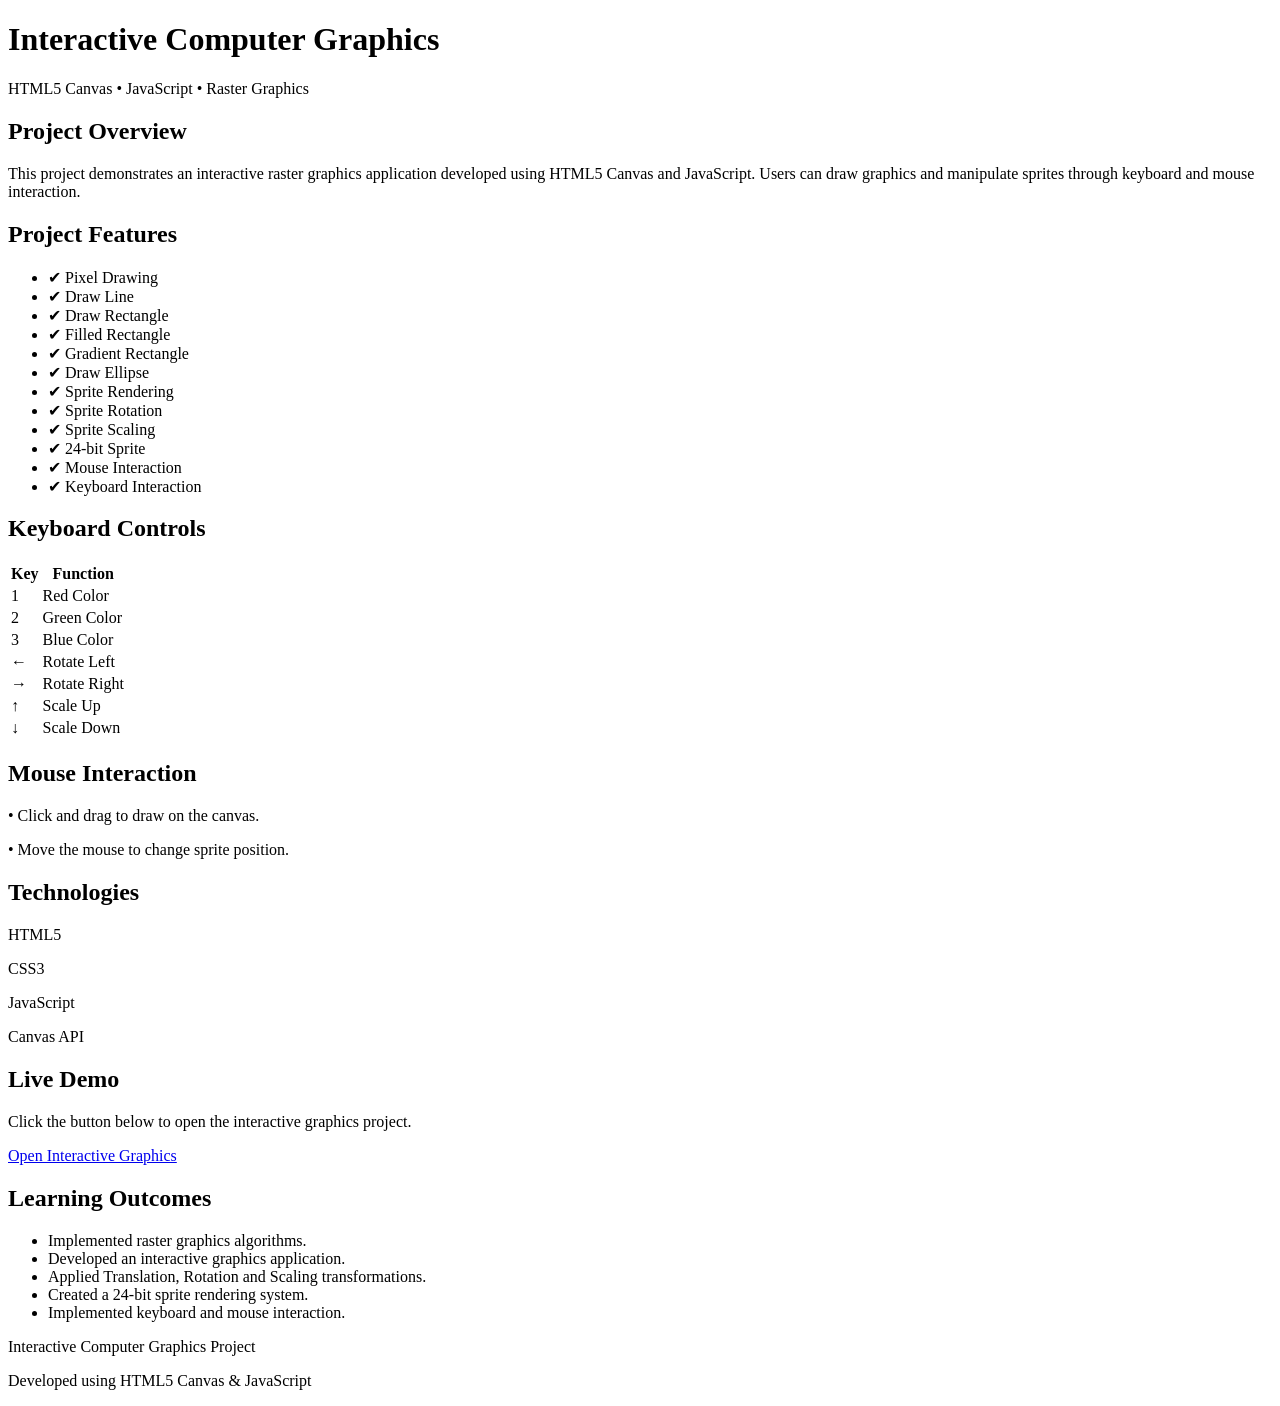
==== index.html @ 5846993c "Update index.html" ====
<!DOCTYPE html>
<html lang="en">
<head>
    <meta charset="UTF-8">
    <meta name="viewport" content="width=device-width, initial-scale=1.0">
    <title>Interactive Computer Graphics</title>

    <link rel="stylesheet" href="style.css">
</head>
<body>

<header>
    <h1>Interactive Computer Graphics</h1>
    <p>
        HTML5 Canvas • JavaScript • Raster Graphics
    </p>
</header>

<section>

    <h2>Project Overview</h2>

    <p>
        This project demonstrates an interactive raster graphics
        application developed using HTML5 Canvas and JavaScript.
        Users can draw graphics and manipulate sprites through
        keyboard and mouse interaction.
    </p>

</section>

<section>

<h2>Project Features</h2>

<div class="card">

<ul>

<li>✔ Pixel Drawing</li>

<li>✔ Draw Line</li>

<li>✔ Draw Rectangle</li>

<li>✔ Filled Rectangle</li>

<li>✔ Gradient Rectangle</li>

<li>✔ Draw Ellipse</li>

<li>✔ Sprite Rendering</li>

<li>✔ Sprite Rotation</li>

<li>✔ Sprite Scaling</li>

<li>✔ 24-bit Sprite</li>

<li>✔ Mouse Interaction</li>

<li>✔ Keyboard Interaction</li>

</ul>

</div>

</section>

<section>

<h2>Keyboard Controls</h2>

<table>

<tr>
<th>Key</th>
<th>Function</th>
</tr>

<tr>
<td>1</td>
<td>Red Color</td>
</tr>

<tr>
<td>2</td>
<td>Green Color</td>
</tr>

<tr>
<td>3</td>
<td>Blue Color</td>
</tr>

<tr>
<td>←</td>
<td>Rotate Left</td>
</tr>

<tr>
<td>→</td>
<td>Rotate Right</td>
</tr>

<tr>
<td>↑</td>
<td>Scale Up</td>
</tr>

<tr>
<td>↓</td>
<td>Scale Down</td>
</tr>

</table>

</section>

<section>

<h2>Mouse Interaction</h2>

<p>

• Click and drag to draw on the canvas.

</p>

<p>

• Move the mouse to change sprite position.

</p>

</section>

<section>

<h2>Technologies</h2>

<div class="card">

<p>HTML5</p>

<p>CSS3</p>

<p>JavaScript</p>

<p>Canvas API</p>

</div>

</section>

<section>

<h2>Live Demo</h2>

<p>
Click the button below to open the interactive graphics project.
</p>

<a class="button" href="800_interactional(4).html">

Open Interactive Graphics

</a>

</section>

<section>

<h2>Learning Outcomes</h2>

<ul>

<li>Implemented raster graphics algorithms.</li>

<li>Developed an interactive graphics application.</li>

<li>Applied Translation, Rotation and Scaling transformations.</li>

<li>Created a 24-bit sprite rendering system.</li>

<li>Implemented keyboard and mouse interaction.</li>

</ul>

</section>

<footer>

<p>

Interactive Computer Graphics Project

</p>

<p>

Developed using HTML5 Canvas & JavaScript

</p>

</footer>

</body>
</html>
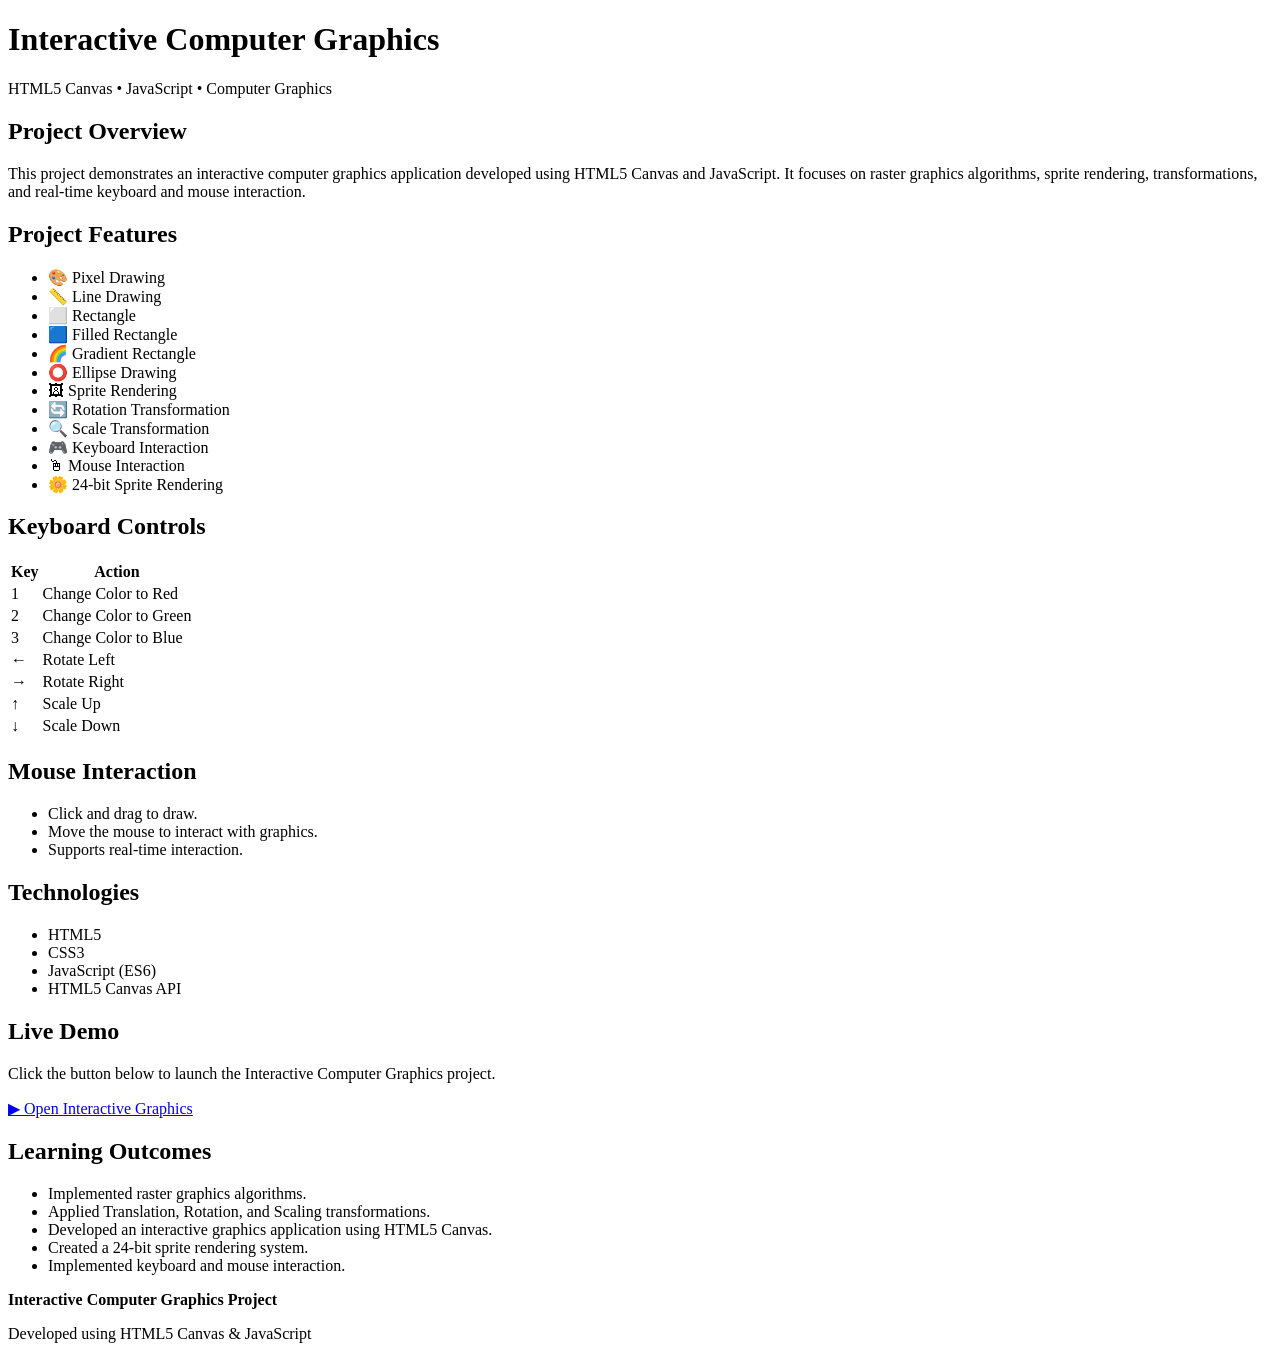
==== commit 0a29133f: "Update index.html" ====
--- a/index.html
+++ b/index.html
@@ -11,197 +11,172 @@
 
 <header>
     <h1>Interactive Computer Graphics</h1>
-    <p>
-        HTML5 Canvas • JavaScript • Raster Graphics
-    </p>
+    <p>HTML5 Canvas • JavaScript • Computer Graphics</p>
 </header>
 
 <section>
 
     <h2>Project Overview</h2>
 
-    <p>
-        This project demonstrates an interactive raster graphics
-        application developed using HTML5 Canvas and JavaScript.
-        Users can draw graphics and manipulate sprites through
-        keyboard and mouse interaction.
-    </p>
+    <div class="card">
+        <p>
+            This project demonstrates an interactive computer graphics
+            application developed using HTML5 Canvas and JavaScript.
+            It focuses on raster graphics algorithms, sprite rendering,
+            transformations, and real-time keyboard and mouse interaction.
+        </p>
+    </div>
 
 </section>
 
 <section>
 
-<h2>Project Features</h2>
+    <h2>Project Features</h2>
 
-<div class="card">
+    <div class="card">
 
-<ul>
+        <ul>
+            <li>🎨 Pixel Drawing</li>
+            <li>📏 Line Drawing</li>
+            <li>⬜ Rectangle</li>
+            <li>🟦 Filled Rectangle</li>
+            <li>🌈 Gradient Rectangle</li>
+            <li>⭕ Ellipse Drawing</li>
+            <li>🖼 Sprite Rendering</li>
+            <li>🔄 Rotation Transformation</li>
+            <li>🔍 Scale Transformation</li>
+            <li>🎮 Keyboard Interaction</li>
+            <li>🖱 Mouse Interaction</li>
+            <li>🌼 24-bit Sprite Rendering</li>
+        </ul>
 
-<li>✔ Pixel Drawing</li>
-
-<li>✔ Draw Line</li>
-
-<li>✔ Draw Rectangle</li>
-
-<li>✔ Filled Rectangle</li>
-
-<li>✔ Gradient Rectangle</li>
-
-<li>✔ Draw Ellipse</li>
-
-<li>✔ Sprite Rendering</li>
-
-<li>✔ Sprite Rotation</li>
-
-<li>✔ Sprite Scaling</li>
-
-<li>✔ 24-bit Sprite</li>
-
-<li>✔ Mouse Interaction</li>
-
-<li>✔ Keyboard Interaction</li>
-
-</ul>
-
-</div>
+    </div>
 
 </section>
 
 <section>
 
-<h2>Keyboard Controls</h2>
+    <h2>Keyboard Controls</h2>
 
-<table>
+    <table>
 
-<tr>
-<th>Key</th>
-<th>Function</th>
-</tr>
+        <tr>
+            <th>Key</th>
+            <th>Action</th>
+        </tr>
 
-<tr>
-<td>1</td>
-<td>Red Color</td>
-</tr>
+        <tr>
+            <td>1</td>
+            <td>Change Color to Red</td>
+        </tr>
 
-<tr>
-<td>2</td>
-<td>Green Color</td>
-</tr>
+        <tr>
+            <td>2</td>
+            <td>Change Color to Green</td>
+        </tr>
 
-<tr>
-<td>3</td>
-<td>Blue Color</td>
-</tr>
+        <tr>
+            <td>3</td>
+            <td>Change Color to Blue</td>
+        </tr>
 
-<tr>
-<td>←</td>
-<td>Rotate Left</td>
-</tr>
+        <tr>
+            <td>←</td>
+            <td>Rotate Left</td>
+        </tr>
 
-<tr>
-<td>→</td>
-<td>Rotate Right</td>
-</tr>
+        <tr>
+            <td>→</td>
+            <td>Rotate Right</td>
+        </tr>
 
-<tr>
-<td>↑</td>
-<td>Scale Up</td>
-</tr>
+        <tr>
+            <td>↑</td>
+            <td>Scale Up</td>
+        </tr>
 
-<tr>
-<td>↓</td>
-<td>Scale Down</td>
-</tr>
+        <tr>
+            <td>↓</td>
+            <td>Scale Down</td>
+        </tr>
 
-</table>
+    </table>
 
 </section>
 
 <section>
 
-<h2>Mouse Interaction</h2>
+    <h2>Mouse Interaction</h2>
 
-<p>
+    <div class="card">
 
-• Click and drag to draw on the canvas.
+        <ul>
+            <li>Click and drag to draw.</li>
+            <li>Move the mouse to interact with graphics.</li>
+            <li>Supports real-time interaction.</li>
+        </ul>
 
-</p>
-
-<p>
-
-• Move the mouse to change sprite position.
-
-</p>
+    </div>
 
 </section>
 
 <section>
 
-<h2>Technologies</h2>
+    <h2>Technologies</h2>
 
-<div class="card">
+    <div class="card">
 
-<p>HTML5</p>
+        <ul>
+            <li>HTML5</li>
+            <li>CSS3</li>
+            <li>JavaScript (ES6)</li>
+            <li>HTML5 Canvas API</li>
+        </ul>
 
-<p>CSS3</p>
-
-<p>JavaScript</p>
-
-<p>Canvas API</p>
-
-</div>
+    </div>
 
 </section>
 
 <section>
 
-<h2>Live Demo</h2>
+    <h2>Live Demo</h2>
 
-<p>
-Click the button below to open the interactive graphics project.
-</p>
+    <div class="card">
 
-<a class="button" href="800_interactional(4).html">
+        <p>
+            Click the button below to launch the Interactive Computer Graphics project.
+        </p>
 
-Open Interactive Graphics
+        <a class="button" href="800_interactional(4).html">
+            ▶ Open Interactive Graphics
+        </a>
 
-</a>
+    </div>
 
 </section>
 
 <section>
 
-<h2>Learning Outcomes</h2>
+    <h2>Learning Outcomes</h2>
 
-<ul>
+    <div class="card">
 
-<li>Implemented raster graphics algorithms.</li>
+        <ul>
+            <li>Implemented raster graphics algorithms.</li>
+            <li>Applied Translation, Rotation, and Scaling transformations.</li>
+            <li>Developed an interactive graphics application using HTML5 Canvas.</li>
+            <li>Created a 24-bit sprite rendering system.</li>
+            <li>Implemented keyboard and mouse interaction.</li>
+        </ul>
 
-<li>Developed an interactive graphics application.</li>
-
-<li>Applied Translation, Rotation and Scaling transformations.</li>
-
-<li>Created a 24-bit sprite rendering system.</li>
-
-<li>Implemented keyboard and mouse interaction.</li>
-
-</ul>
+    </div>
 
 </section>
 
 <footer>
 
-<p>
-
-Interactive Computer Graphics Project
-
-</p>
-
-<p>
-
-Developed using HTML5 Canvas & JavaScript
-
-</p>
+    <p><strong>Interactive Computer Graphics Project</strong></p>
+    <p>Developed using HTML5 Canvas & JavaScript</p>
 
 </footer>
 
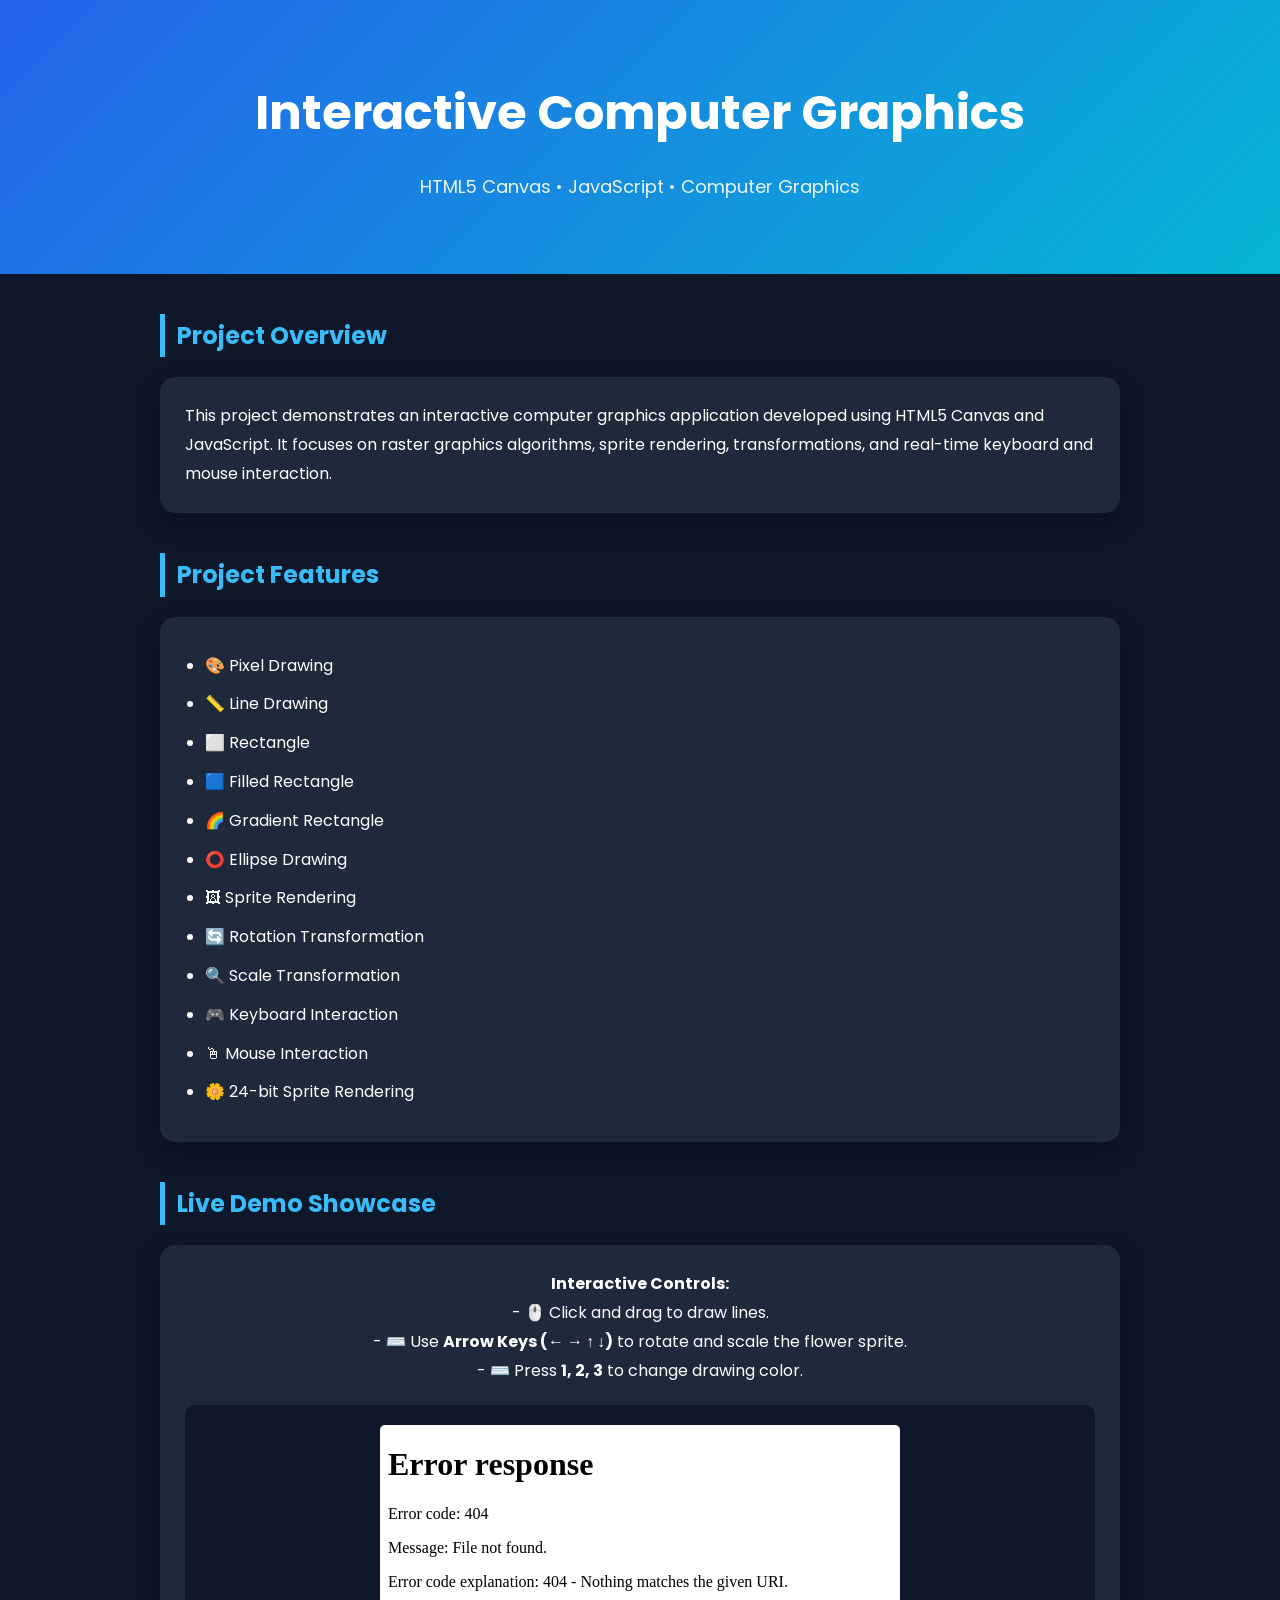
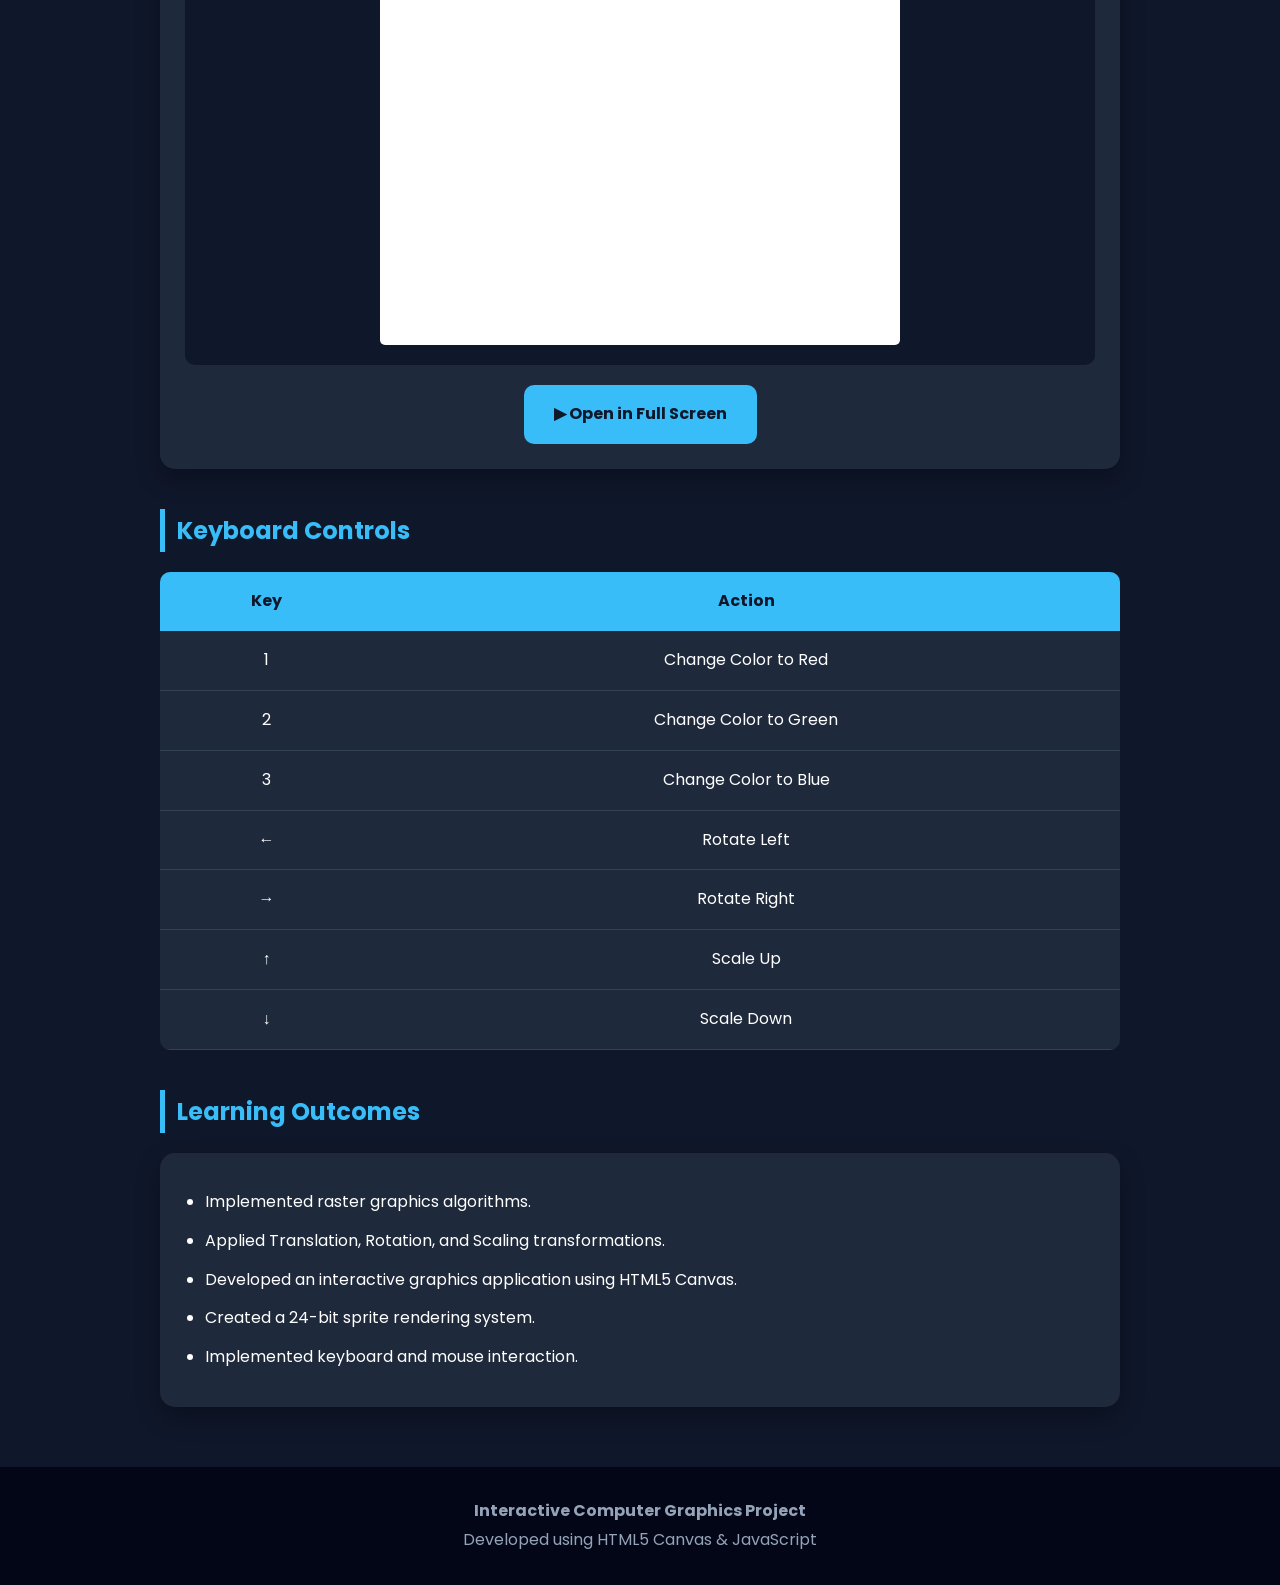
==== commit c67cb711: "Update index.html" ====
--- a/index.html
+++ b/index.html
@@ -4,8 +4,162 @@
     <meta charset="UTF-8">
     <meta name="viewport" content="width=device-width, initial-scale=1.0">
     <title>Interactive Computer Graphics</title>
-
-    <link rel="stylesheet" href="style.css">
+    <style>
+        /* Google Font */
+        @import url('https://fonts.googleapis.com/css2?family=Poppins:wght@300;400;600;700&display=swap');
+
+        *{
+            margin:0;
+            padding:0;
+            box-sizing:border-box;
+            font-family:'Poppins',sans-serif;
+        }
+
+        body{
+            background:#0f172a;
+            color:white;
+            line-height:1.8;
+        }
+
+        /* Header */
+        header{
+            background:linear-gradient(135deg,#2563eb,#06b6d4);
+            text-align:center;
+            padding:70px 20px;
+        }
+
+        header h1{
+            font-size:48px;
+            margin-bottom:15px;
+        }
+
+        header p{
+            font-size:18px;
+            opacity:.9;
+        }
+
+        /* Sections */
+        section{
+            max-width:1000px;
+            margin:40px auto;
+            padding:0 20px;
+        }
+
+        section h2{
+            color:#38bdf8;
+            margin-bottom:20px;
+            border-left:5px solid #38bdf8;
+            padding-left:12px;
+        }
+
+        /* Card */
+        .card{
+            background:#1e293b;
+            padding:25px;
+            border-radius:15px;
+            box-shadow:0 10px 25px rgba(0,0,0,.3);
+        }
+
+        /* List */
+        ul{
+            padding-left:20px;
+        }
+
+        li{
+            margin:10px 0;
+        }
+
+        /* Table */
+        table{
+            width:100%;
+            border-collapse:collapse;
+            margin-top:20px;
+            background:#1e293b;
+            border-radius:10px;
+            overflow:hidden;
+        }
+
+        th{
+            background:#38bdf8;
+            color:#0f172a;
+            padding:15px;
+        }
+
+        td{
+            padding:15px;
+            border-bottom:1px solid #334155;
+            text-align: center;
+        }
+
+        tr:hover{
+            background:#334155;
+        }
+
+        /* iframe container สำหรับโชว์เคสงาน */
+        .iframe-container {
+            display: flex;
+            justify-content: center;
+            margin-top: 20px;
+            background: #0f172a;
+            padding: 20px;
+            border-radius: 10px;
+        }
+
+        iframe {
+            width: 520px;
+            height: 520px;
+            border: none;
+            background: white; /* เพื่อให้พื้นหลัง canvas เป็นสีขาว */
+            border-radius: 5px;
+        }
+
+        /* Button */
+        .button{
+            display:inline-block;
+            margin-top:20px;
+            padding:15px 30px;
+            background:#38bdf8;
+            color:#0f172a;
+            text-decoration:none;
+            font-weight:bold;
+            border-radius:10px;
+            transition:.3s;
+        }
+
+        .button:hover{
+            background:white;
+            transform:translateY(-4px);
+        }
+
+        /* Footer */
+        footer{
+            margin-top:60px;
+            padding:30px;
+            text-align:center;
+            background:#020617;
+            color:#94a3b8;
+        }
+
+        /* Responsive */
+        @media(max-width:768px){
+            header h1{
+                font-size:32px;
+            }
+
+            table{
+                font-size:14px;
+            }
+
+            section{
+                padding:15px;
+            }
+            
+            iframe {
+                width: 100%;
+                height: 400px; /* ปรับขนาดให้เล็กลงบนมือถือ */
+            }
+        }
+    </style>
 </head>
 <body>
 
@@ -15,9 +169,7 @@
 </header>
 
 <section>
-
     <h2>Project Overview</h2>
-
     <div class="card">
         <p>
             This project demonstrates an interactive computer graphics
@@ -26,15 +178,11 @@
             transformations, and real-time keyboard and mouse interaction.
         </p>
     </div>
-
-</section>
-
-<section>
-
+</section>
+
+<section>
     <h2>Project Features</h2>
-
     <div class="card">
-
         <ul>
             <li>🎨 Pixel Drawing</li>
             <li>📏 Line Drawing</li>
@@ -49,118 +197,72 @@
             <li>🖱 Mouse Interaction</li>
             <li>🌼 24-bit Sprite Rendering</li>
         </ul>
-
-    </div>
-
-</section>
-
-<section>
-
+    </div>
+</section>
+
+<!-- ส่วนที่เพิ่มใหม่: ดึงผลงานมาแสดง -->
+<section>
+    <h2>Live Demo Showcase</h2>
+    <div class="card" style="text-align: center;">
+        <p>
+            <strong>Interactive Controls:</strong><br>
+            - 🖱️ Click and drag to draw lines.<br>
+            - ⌨️ Use <strong>Arrow Keys (← → ↑ ↓)</strong> to rotate and scale the flower sprite.<br>
+            - ⌨️ Press <strong>1, 2, 3</strong> to change drawing color.
+        </p>
+        
+        <div class="iframe-container">
+            <!-- ดึงไฟล์โค้ดกราฟิกของคุณมาแสดงตรงนี้ (ต้องตั้งชื่อไฟล์ให้ตรงกัน) -->
+            <iframe src="800_interactional(4).html" title="Raster Graphics Showcase" scrolling="no"></iframe>
+        </div>
+        
+        <a class="button" href="800_interactional(4).html" target="_blank">
+            ▶ Open in Full Screen
+        </a>
+    </div>
+</section>
+
+<section>
     <h2>Keyboard Controls</h2>
-
     <table>
-
         <tr>
             <th>Key</th>
             <th>Action</th>
         </tr>
-
         <tr>
             <td>1</td>
             <td>Change Color to Red</td>
         </tr>
-
         <tr>
             <td>2</td>
             <td>Change Color to Green</td>
         </tr>
-
         <tr>
             <td>3</td>
             <td>Change Color to Blue</td>
         </tr>
-
         <tr>
             <td>←</td>
             <td>Rotate Left</td>
         </tr>
-
         <tr>
             <td>→</td>
             <td>Rotate Right</td>
         </tr>
-
         <tr>
             <td>↑</td>
             <td>Scale Up</td>
         </tr>
-
         <tr>
             <td>↓</td>
             <td>Scale Down</td>
         </tr>
-
     </table>
-
-</section>
-
-<section>
-
-    <h2>Mouse Interaction</h2>
-
+</section>
+
+<section>
+    <h2>Learning Outcomes</h2>
     <div class="card">
-
-        <ul>
-            <li>Click and drag to draw.</li>
-            <li>Move the mouse to interact with graphics.</li>
-            <li>Supports real-time interaction.</li>
-        </ul>
-
-    </div>
-
-</section>
-
-<section>
-
-    <h2>Technologies</h2>
-
-    <div class="card">
-
-        <ul>
-            <li>HTML5</li>
-            <li>CSS3</li>
-            <li>JavaScript (ES6)</li>
-            <li>HTML5 Canvas API</li>
-        </ul>
-
-    </div>
-
-</section>
-
-<section>
-
-    <h2>Live Demo</h2>
-
-    <div class="card">
-
-        <p>
-            Click the button below to launch the Interactive Computer Graphics project.
-        </p>
-
-        <a class="button" href="800_interactional(4).html">
-            ▶ Open Interactive Graphics
-        </a>
-
-    </div>
-
-</section>
-
-<section>
-
-    <h2>Learning Outcomes</h2>
-
-    <div class="card">
-
         <ul>
             <li>Implemented raster graphics algorithms.</li>
             <li>Applied Translation, Rotation, and Scaling transformations.</li>
@@ -168,16 +270,12 @@
             <li>Created a 24-bit sprite rendering system.</li>
             <li>Implemented keyboard and mouse interaction.</li>
         </ul>
-
-    </div>
-
+    </div>
 </section>
 
 <footer>
-
     <p><strong>Interactive Computer Graphics Project</strong></p>
     <p>Developed using HTML5 Canvas & JavaScript</p>
-
 </footer>
 
 </body>
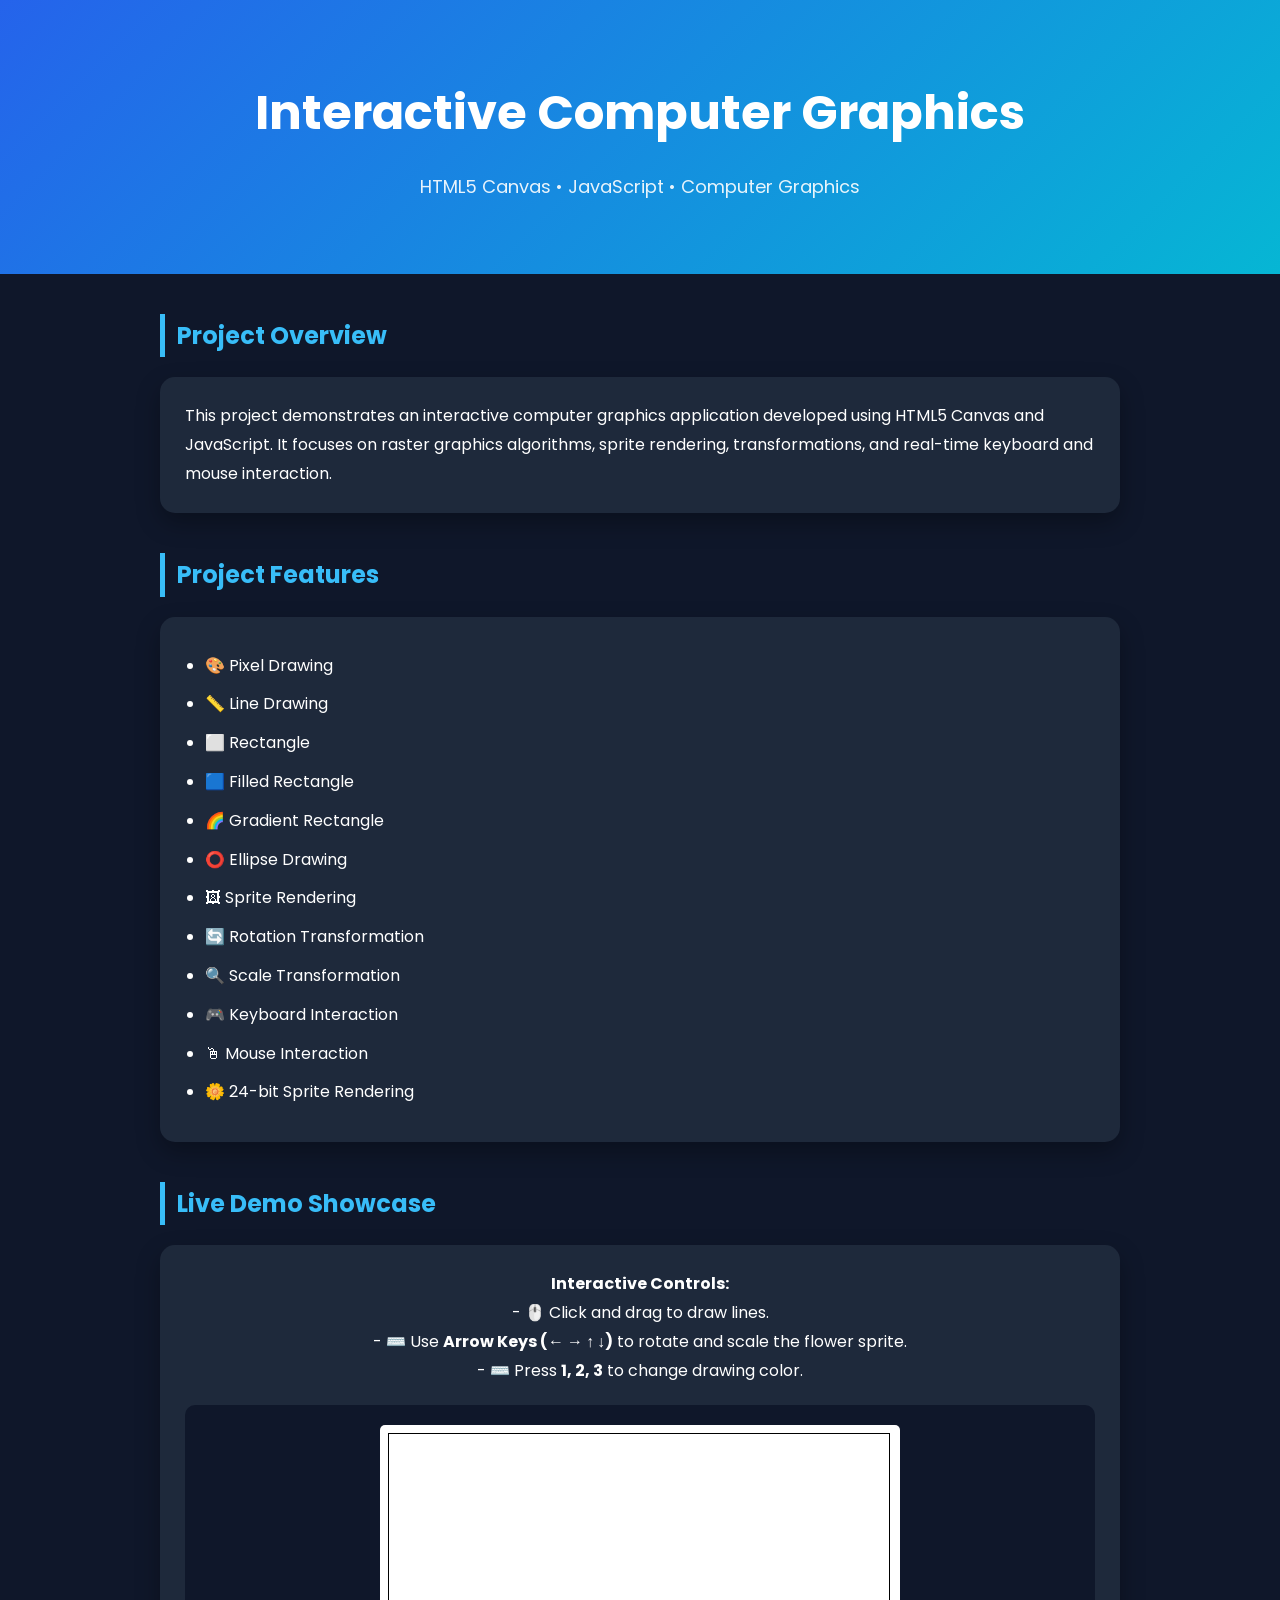
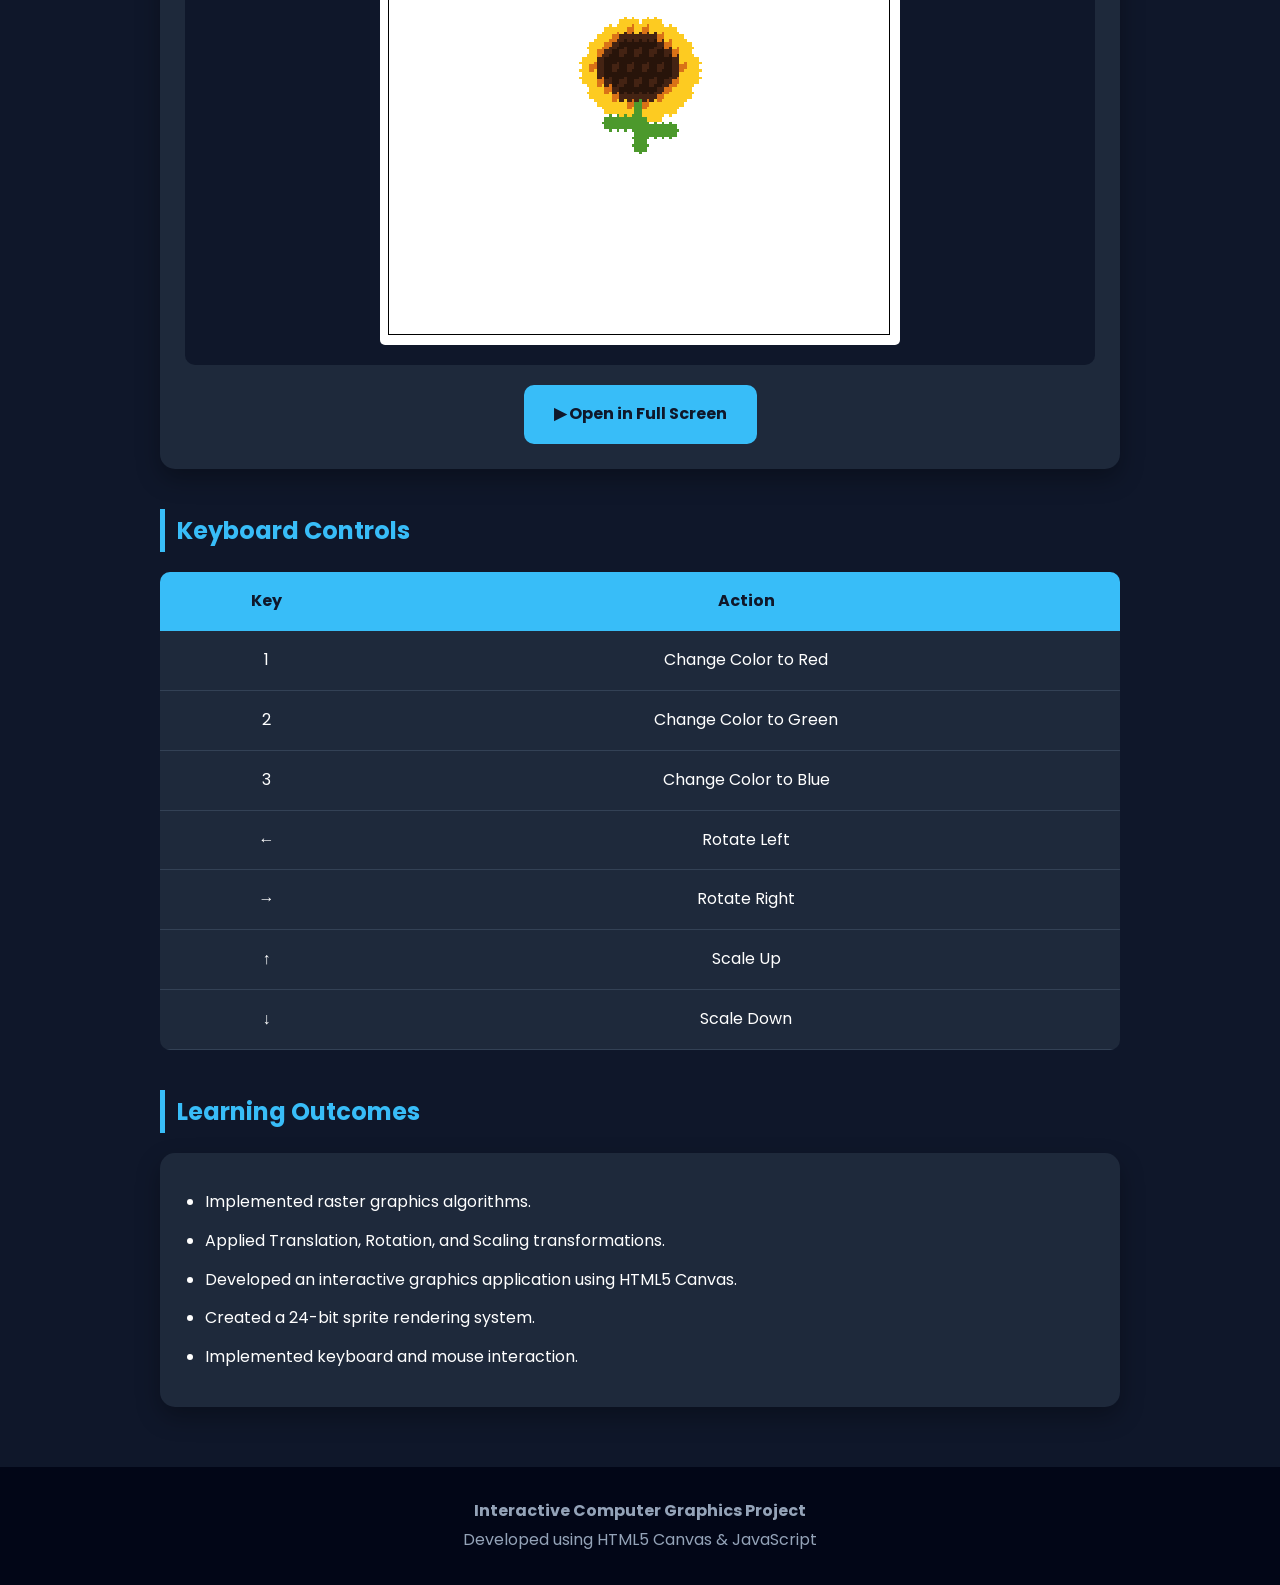
==== commit 7298696d: "Update index.html" ====
--- a/index.html
+++ b/index.html
@@ -200,7 +200,7 @@
     </div>
 </section>
 
-<!-- ส่วนที่เพิ่มใหม่: ดึงผลงานมาแสดง -->
+<!-- ส่วนที่แก้ไขแล้ว: ดึงผลงานมาแสดง -->
 <section>
     <h2>Live Demo Showcase</h2>
     <div class="card" style="text-align: center;">
@@ -212,11 +212,11 @@
         </p>
         
         <div class="iframe-container">
-            <!-- ดึงไฟล์โค้ดกราฟิกของคุณมาแสดงตรงนี้ (ต้องตั้งชื่อไฟล์ให้ตรงกัน) -->
-            <iframe src="800_interactional(4).html" title="Raster Graphics Showcase" scrolling="no"></iframe>
+            <!-- แก้ชื่อไฟล์ตรงนี้ให้ตรงกับใน GitHub แล้ว -->
+            <iframe src="800_interactional.html" title="Raster Graphics Showcase" scrolling="no"></iframe>
         </div>
         
-        <a class="button" href="800_interactional(4).html" target="_blank">
+        <a class="button" href="800_interactional.html" target="_blank">
             ▶ Open in Full Screen
         </a>
     </div>
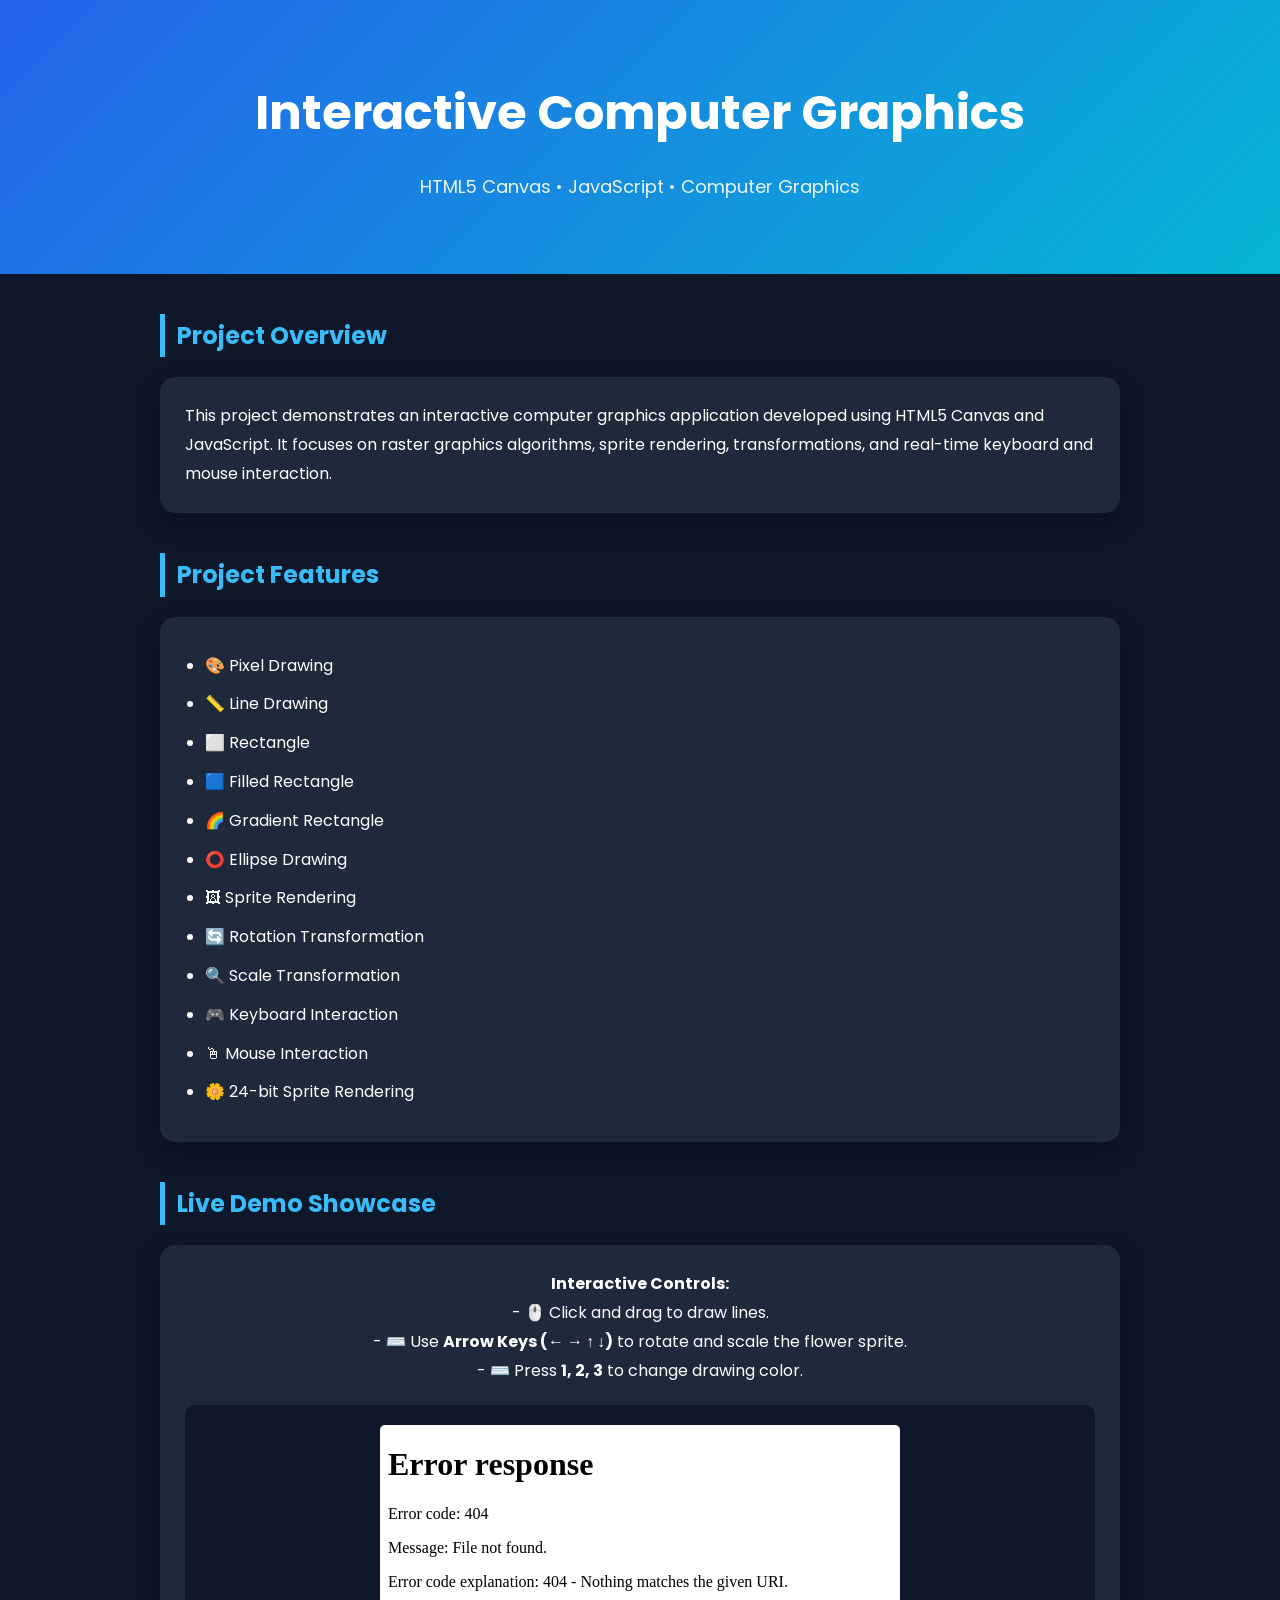
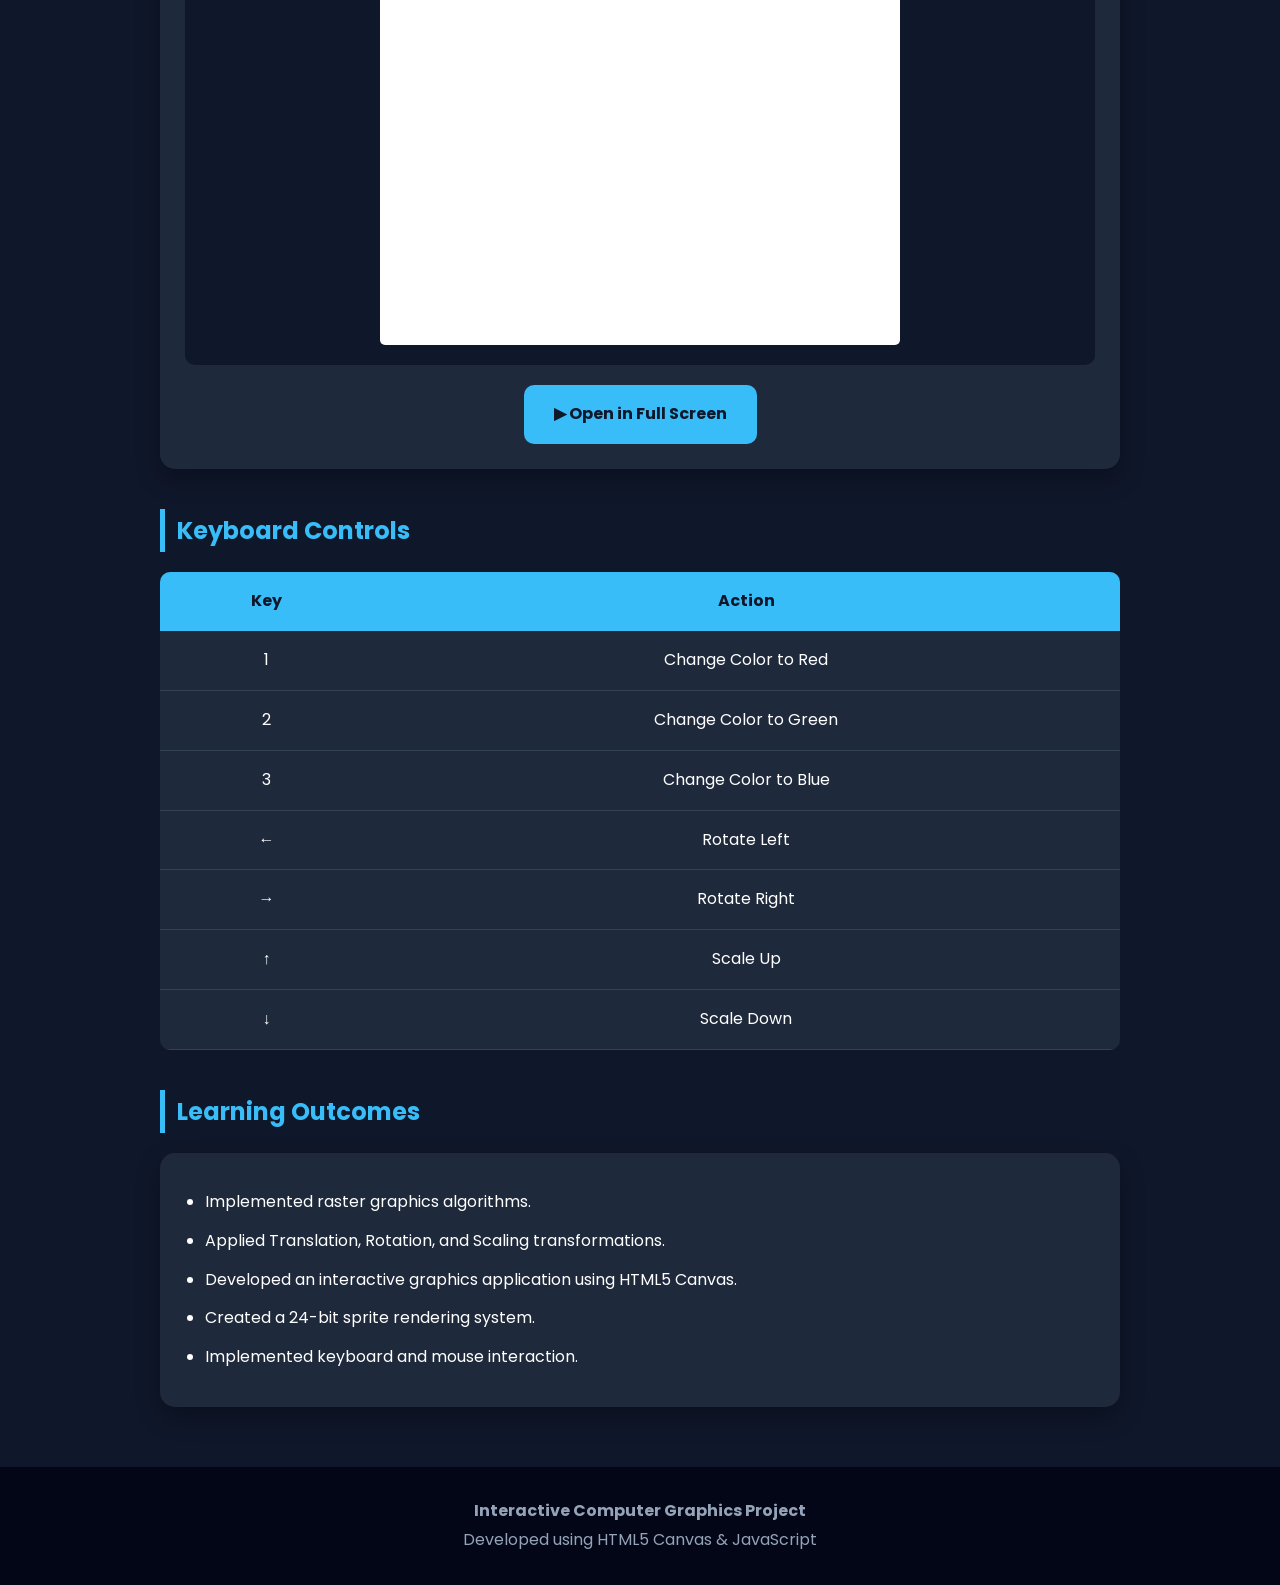
==== commit b4713836: "Update index.html" ====
--- a/index.html
+++ b/index.html
@@ -1,282 +1,282 @@
-<!DOCTYPE html>
-<html lang="en">
-<head>
-    <meta charset="UTF-8">
-    <meta name="viewport" content="width=device-width, initial-scale=1.0">
-    <title>Interactive Computer Graphics</title>
-    <style>
-        /* Google Font */
-        @import url('https://fonts.googleapis.com/css2?family=Poppins:wght@300;400;600;700&display=swap');
-
-        *{
-            margin:0;
-            padding:0;
-            box-sizing:border-box;
-            font-family:'Poppins',sans-serif;
-        }
-
-        body{
-            background:#0f172a;
-            color:white;
-            line-height:1.8;
-        }
-
-        /* Header */
-        header{
-            background:linear-gradient(135deg,#2563eb,#06b6d4);
-            text-align:center;
-            padding:70px 20px;
-        }
-
-        header h1{
-            font-size:48px;
-            margin-bottom:15px;
-        }
-
-        header p{
-            font-size:18px;
-            opacity:.9;
-        }
-
-        /* Sections */
-        section{
-            max-width:1000px;
-            margin:40px auto;
-            padding:0 20px;
-        }
-
-        section h2{
-            color:#38bdf8;
-            margin-bottom:20px;
-            border-left:5px solid #38bdf8;
-            padding-left:12px;
-        }
-
-        /* Card */
-        .card{
-            background:#1e293b;
-            padding:25px;
-            border-radius:15px;
-            box-shadow:0 10px 25px rgba(0,0,0,.3);
-        }
-
-        /* List */
-        ul{
-            padding-left:20px;
-        }
-
-        li{
-            margin:10px 0;
-        }
-
-        /* Table */
-        table{
-            width:100%;
-            border-collapse:collapse;
-            margin-top:20px;
-            background:#1e293b;
-            border-radius:10px;
-            overflow:hidden;
-        }
-
-        th{
-            background:#38bdf8;
-            color:#0f172a;
-            padding:15px;
-        }
-
-        td{
-            padding:15px;
-            border-bottom:1px solid #334155;
-            text-align: center;
-        }
-
-        tr:hover{
-            background:#334155;
-        }
-
-        /* iframe container สำหรับโชว์เคสงาน */
-        .iframe-container {
-            display: flex;
-            justify-content: center;
-            margin-top: 20px;
-            background: #0f172a;
-            padding: 20px;
-            border-radius: 10px;
-        }
-
-        iframe {
-            width: 520px;
-            height: 520px;
-            border: none;
-            background: white; /* เพื่อให้พื้นหลัง canvas เป็นสีขาว */
-            border-radius: 5px;
-        }
-
-        /* Button */
-        .button{
-            display:inline-block;
-            margin-top:20px;
-            padding:15px 30px;
-            background:#38bdf8;
-            color:#0f172a;
-            text-decoration:none;
-            font-weight:bold;
-            border-radius:10px;
-            transition:.3s;
-        }
-
-        .button:hover{
-            background:white;
-            transform:translateY(-4px);
-        }
-
-        /* Footer */
-        footer{
-            margin-top:60px;
-            padding:30px;
-            text-align:center;
-            background:#020617;
-            color:#94a3b8;
-        }
-
-        /* Responsive */
-        @media(max-width:768px){
-            header h1{
-                font-size:32px;
-            }
-
-            table{
-                font-size:14px;
-            }
-
-            section{
-                padding:15px;
-            }
-            
-            iframe {
-                width: 100%;
-                height: 400px; /* ปรับขนาดให้เล็กลงบนมือถือ */
-            }
-        }
-    </style>
-</head>
-<body>
-
-<header>
-    <h1>Interactive Computer Graphics</h1>
-    <p>HTML5 Canvas • JavaScript • Computer Graphics</p>
-</header>
-
-<section>
-    <h2>Project Overview</h2>
-    <div class="card">
-        <p>
-            This project demonstrates an interactive computer graphics
-            application developed using HTML5 Canvas and JavaScript.
-            It focuses on raster graphics algorithms, sprite rendering,
-            transformations, and real-time keyboard and mouse interaction.
-        </p>
-    </div>
-</section>
-
-<section>
-    <h2>Project Features</h2>
-    <div class="card">
-        <ul>
-            <li>🎨 Pixel Drawing</li>
-            <li>📏 Line Drawing</li>
-            <li>⬜ Rectangle</li>
-            <li>🟦 Filled Rectangle</li>
-            <li>🌈 Gradient Rectangle</li>
-            <li>⭕ Ellipse Drawing</li>
-            <li>🖼 Sprite Rendering</li>
-            <li>🔄 Rotation Transformation</li>
-            <li>🔍 Scale Transformation</li>
-            <li>🎮 Keyboard Interaction</li>
-            <li>🖱 Mouse Interaction</li>
-            <li>🌼 24-bit Sprite Rendering</li>
-        </ul>
-    </div>
-</section>
-
-<!-- ส่วนที่แก้ไขแล้ว: ดึงผลงานมาแสดง -->
-<section>
-    <h2>Live Demo Showcase</h2>
-    <div class="card" style="text-align: center;">
-        <p>
-            <strong>Interactive Controls:</strong><br>
-            - 🖱️ Click and drag to draw lines.<br>
-            - ⌨️ Use <strong>Arrow Keys (← → ↑ ↓)</strong> to rotate and scale the flower sprite.<br>
-            - ⌨️ Press <strong>1, 2, 3</strong> to change drawing color.
-        </p>
-        
-        <div class="iframe-container">
-            <!-- แก้ชื่อไฟล์ตรงนี้ให้ตรงกับใน GitHub แล้ว -->
-            <iframe src="800_interactional.html" title="Raster Graphics Showcase" scrolling="no"></iframe>
-        </div>
-        
-        <a class="button" href="800_interactional.html" target="_blank">
-            ▶ Open in Full Screen
-        </a>
-    </div>
-</section>
-
-<section>
-    <h2>Keyboard Controls</h2>
-    <table>
-        <tr>
-            <th>Key</th>
-            <th>Action</th>
-        </tr>
-        <tr>
-            <td>1</td>
-            <td>Change Color to Red</td>
-        </tr>
-        <tr>
-            <td>2</td>
-            <td>Change Color to Green</td>
-        </tr>
-        <tr>
-            <td>3</td>
-            <td>Change Color to Blue</td>
-        </tr>
-        <tr>
-            <td>←</td>
-            <td>Rotate Left</td>
-        </tr>
-        <tr>
-            <td>→</td>
-            <td>Rotate Right</td>
-        </tr>
-        <tr>
-            <td>↑</td>
-            <td>Scale Up</td>
-        </tr>
-        <tr>
-            <td>↓</td>
-            <td>Scale Down</td>
-        </tr>
-    </table>
-</section>
-
-<section>
-    <h2>Learning Outcomes</h2>
-    <div class="card">
-        <ul>
-            <li>Implemented raster graphics algorithms.</li>
-            <li>Applied Translation, Rotation, and Scaling transformations.</li>
-            <li>Developed an interactive graphics application using HTML5 Canvas.</li>
-            <li>Created a 24-bit sprite rendering system.</li>
-            <li>Implemented keyboard and mouse interaction.</li>
-        </ul>
-    </div>
-</section>
-
-<footer>
-    <p><strong>Interactive Computer Graphics Project</strong></p>
-    <p>Developed using HTML5 Canvas & JavaScript</p>
-</footer>
-
-</body>
-</html>
+<!DOCTYPE html>
+<html lang="en">
+<head>
+    <meta charset="UTF-8">
+    <meta name="viewport" content="width=device-width, initial-scale=1.0">
+    <title>Interactive Computer Graphics</title>
+    <style>
+        /* Google Font */
+        @import url('https://fonts.googleapis.com/css2?family=Poppins:wght@300;400;600;700&display=swap');
+
+        *{
+            margin:0;
+            padding:0;
+            box-sizing:border-box;
+            font-family:'Poppins',sans-serif;
+        }
+
+        body{
+            background:#0f172a;
+            color:white;
+            line-height:1.8;
+        }
+
+        /* Header */
+        header{
+            background:linear-gradient(135deg,#2563eb,#06b6d4);
+            text-align:center;
+            padding:70px 20px;
+        }
+
+        header h1{
+            font-size:48px;
+            margin-bottom:15px;
+        }
+
+        header p{
+            font-size:18px;
+            opacity:.9;
+        }
+
+        /* Sections */
+        section{
+            max-width:1000px;
+            margin:40px auto;
+            padding:0 20px;
+        }
+
+        section h2{
+            color:#38bdf8;
+            margin-bottom:20px;
+            border-left:5px solid #38bdf8;
+            padding-left:12px;
+        }
+
+        /* Card */
+        .card{
+            background:#1e293b;
+            padding:25px;
+            border-radius:15px;
+            box-shadow:0 10px 25px rgba(0,0,0,.3);
+        }
+
+        /* List */
+        ul{
+            padding-left:20px;
+        }
+
+        li{
+            margin:10px 0;
+        }
+
+        /* Table */
+        table{
+            width:100%;
+            border-collapse:collapse;
+            margin-top:20px;
+            background:#1e293b;
+            border-radius:10px;
+            overflow:hidden;
+        }
+
+        th{
+            background:#38bdf8;
+            color:#0f172a;
+            padding:15px;
+        }
+
+        td{
+            padding:15px;
+            border-bottom:1px solid #334155;
+            text-align: center;
+        }
+
+        tr:hover{
+            background:#334155;
+        }
+
+        /* iframe container สำหรับโชว์เคสงาน */
+        .iframe-container {
+            display: flex;
+            justify-content: center;
+            margin-top: 20px;
+            background: #0f172a;
+            padding: 20px;
+            border-radius: 10px;
+        }
+
+        iframe {
+            width: 520px;
+            height: 520px;
+            border: none;
+            background: white; /* เพื่อให้พื้นหลัง canvas เป็นสีขาว */
+            border-radius: 5px;
+        }
+
+        /* Button */
+        .button{
+            display:inline-block;
+            margin-top:20px;
+            padding:15px 30px;
+            background:#38bdf8;
+            color:#0f172a;
+            text-decoration:none;
+            font-weight:bold;
+            border-radius:10px;
+            transition:.3s;
+        }
+
+        .button:hover{
+            background:white;
+            transform:translateY(-4px);
+        }
+
+        /* Footer */
+        footer{
+            margin-top:60px;
+            padding:30px;
+            text-align:center;
+            background:#020617;
+            color:#94a3b8;
+        }
+
+        /* Responsive */
+        @media(max-width:768px){
+            header h1{
+                font-size:32px;
+            }
+
+            table{
+                font-size:14px;
+            }
+
+            section{
+                padding:15px;
+            }
+            
+            iframe {
+                width: 100%;
+                height: 400px; /* ปรับขนาดให้เล็กลงบนมือถือ */
+            }
+        }
+    </style>
+</head>
+<body>
+
+<header>
+    <h1>Interactive Computer Graphics</h1>
+    <p>HTML5 Canvas • JavaScript • Computer Graphics</p>
+</header>
+
+<section>
+    <h2>Project Overview</h2>
+    <div class="card">
+        <p>
+            This project demonstrates an interactive computer graphics
+            application developed using HTML5 Canvas and JavaScript.
+            It focuses on raster graphics algorithms, sprite rendering,
+            transformations, and real-time keyboard and mouse interaction.
+        </p>
+    </div>
+</section>
+
+<section>
+    <h2>Project Features</h2>
+    <div class="card">
+        <ul>
+            <li>🎨 Pixel Drawing</li>
+            <li>📏 Line Drawing</li>
+            <li>⬜ Rectangle</li>
+            <li>🟦 Filled Rectangle</li>
+            <li>🌈 Gradient Rectangle</li>
+            <li>⭕ Ellipse Drawing</li>
+            <li>🖼 Sprite Rendering</li>
+            <li>🔄 Rotation Transformation</li>
+            <li>🔍 Scale Transformation</li>
+            <li>🎮 Keyboard Interaction</li>
+            <li>🖱 Mouse Interaction</li>
+            <li>🌼 24-bit Sprite Rendering</li>
+        </ul>
+    </div>
+</section>
+
+<!-- ส่วนที่แก้ไขแล้ว: ดึงผลงานมาแสดง -->
+<section>
+    <h2>Live Demo Showcase</h2>
+    <div class="card" style="text-align: center;">
+        <p>
+            <strong>Interactive Controls:</strong><br>
+            - 🖱️ Click and drag to draw lines.<br>
+            - ⌨️ Use <strong>Arrow Keys (← → ↑ ↓)</strong> to rotate and scale the flower sprite.<br>
+            - ⌨️ Press <strong>1, 2, 3</strong> to change drawing color.
+        </p>
+        
+        <div class="iframe-container">
+            <!-- แก้ชื่อไฟล์ตรงนี้ให้ตรงกับใน GitHub แล้ว -->
+            <iframe src="800_interactional_3.html" title="Raster Graphics Showcase" scrolling="no"></iframe>
+        </div>
+        
+        <a class="button" href="800_interactional_3.html" target="_blank">
+            ▶ Open in Full Screen
+        </a>
+    </div>
+</section>
+
+<section>
+    <h2>Keyboard Controls</h2>
+    <table>
+        <tr>
+            <th>Key</th>
+            <th>Action</th>
+        </tr>
+        <tr>
+            <td>1</td>
+            <td>Change Color to Red</td>
+        </tr>
+        <tr>
+            <td>2</td>
+            <td>Change Color to Green</td>
+        </tr>
+        <tr>
+            <td>3</td>
+            <td>Change Color to Blue</td>
+        </tr>
+        <tr>
+            <td>←</td>
+            <td>Rotate Left</td>
+        </tr>
+        <tr>
+            <td>→</td>
+            <td>Rotate Right</td>
+        </tr>
+        <tr>
+            <td>↑</td>
+            <td>Scale Up</td>
+        </tr>
+        <tr>
+            <td>↓</td>
+            <td>Scale Down</td>
+        </tr>
+    </table>
+</section>
+
+<section>
+    <h2>Learning Outcomes</h2>
+    <div class="card">
+        <ul>
+            <li>Implemented raster graphics algorithms.</li>
+            <li>Applied Translation, Rotation, and Scaling transformations.</li>
+            <li>Developed an interactive graphics application using HTML5 Canvas.</li>
+            <li>Created a 24-bit sprite rendering system.</li>
+            <li>Implemented keyboard and mouse interaction.</li>
+        </ul>
+    </div>
+</section>
+
+<footer>
+    <p><strong>Interactive Computer Graphics Project</strong></p>
+    <p>Developed using HTML5 Canvas & JavaScript</p>
+</footer>
+
+</body>
+</html>
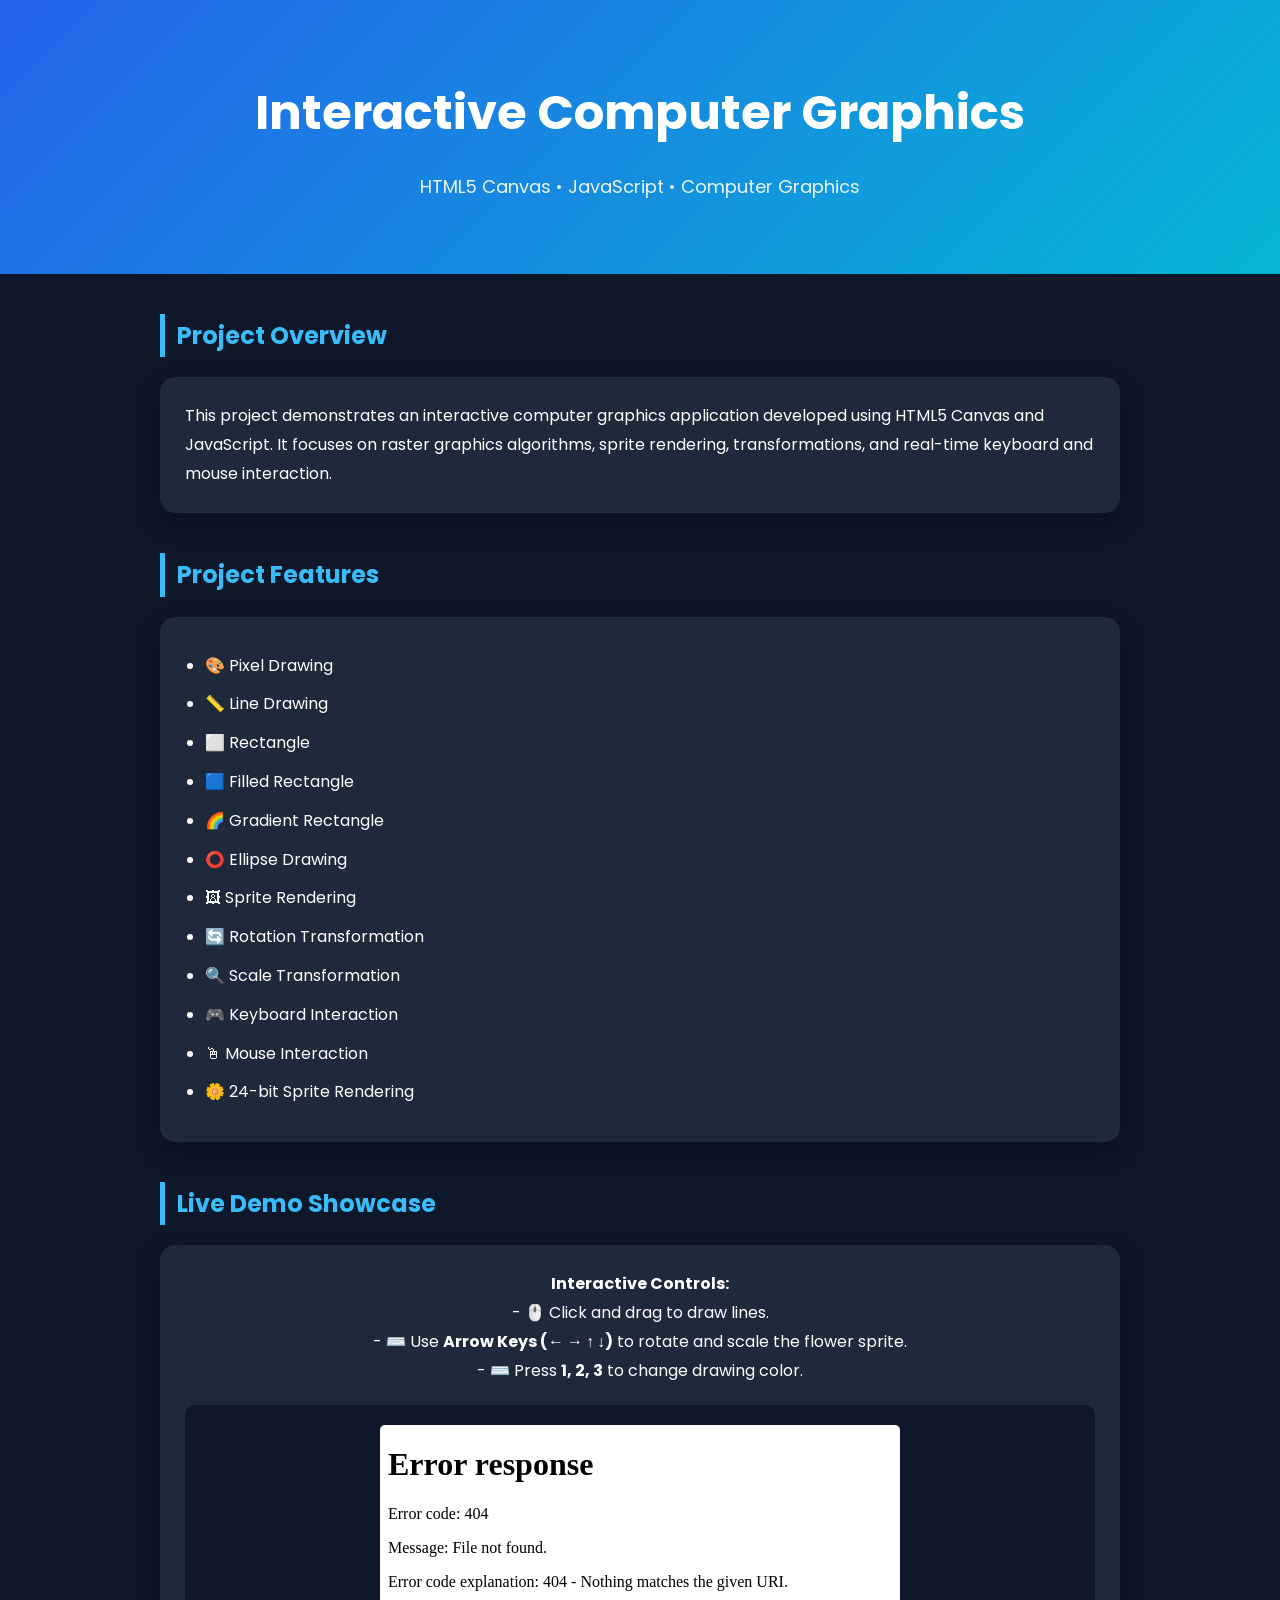
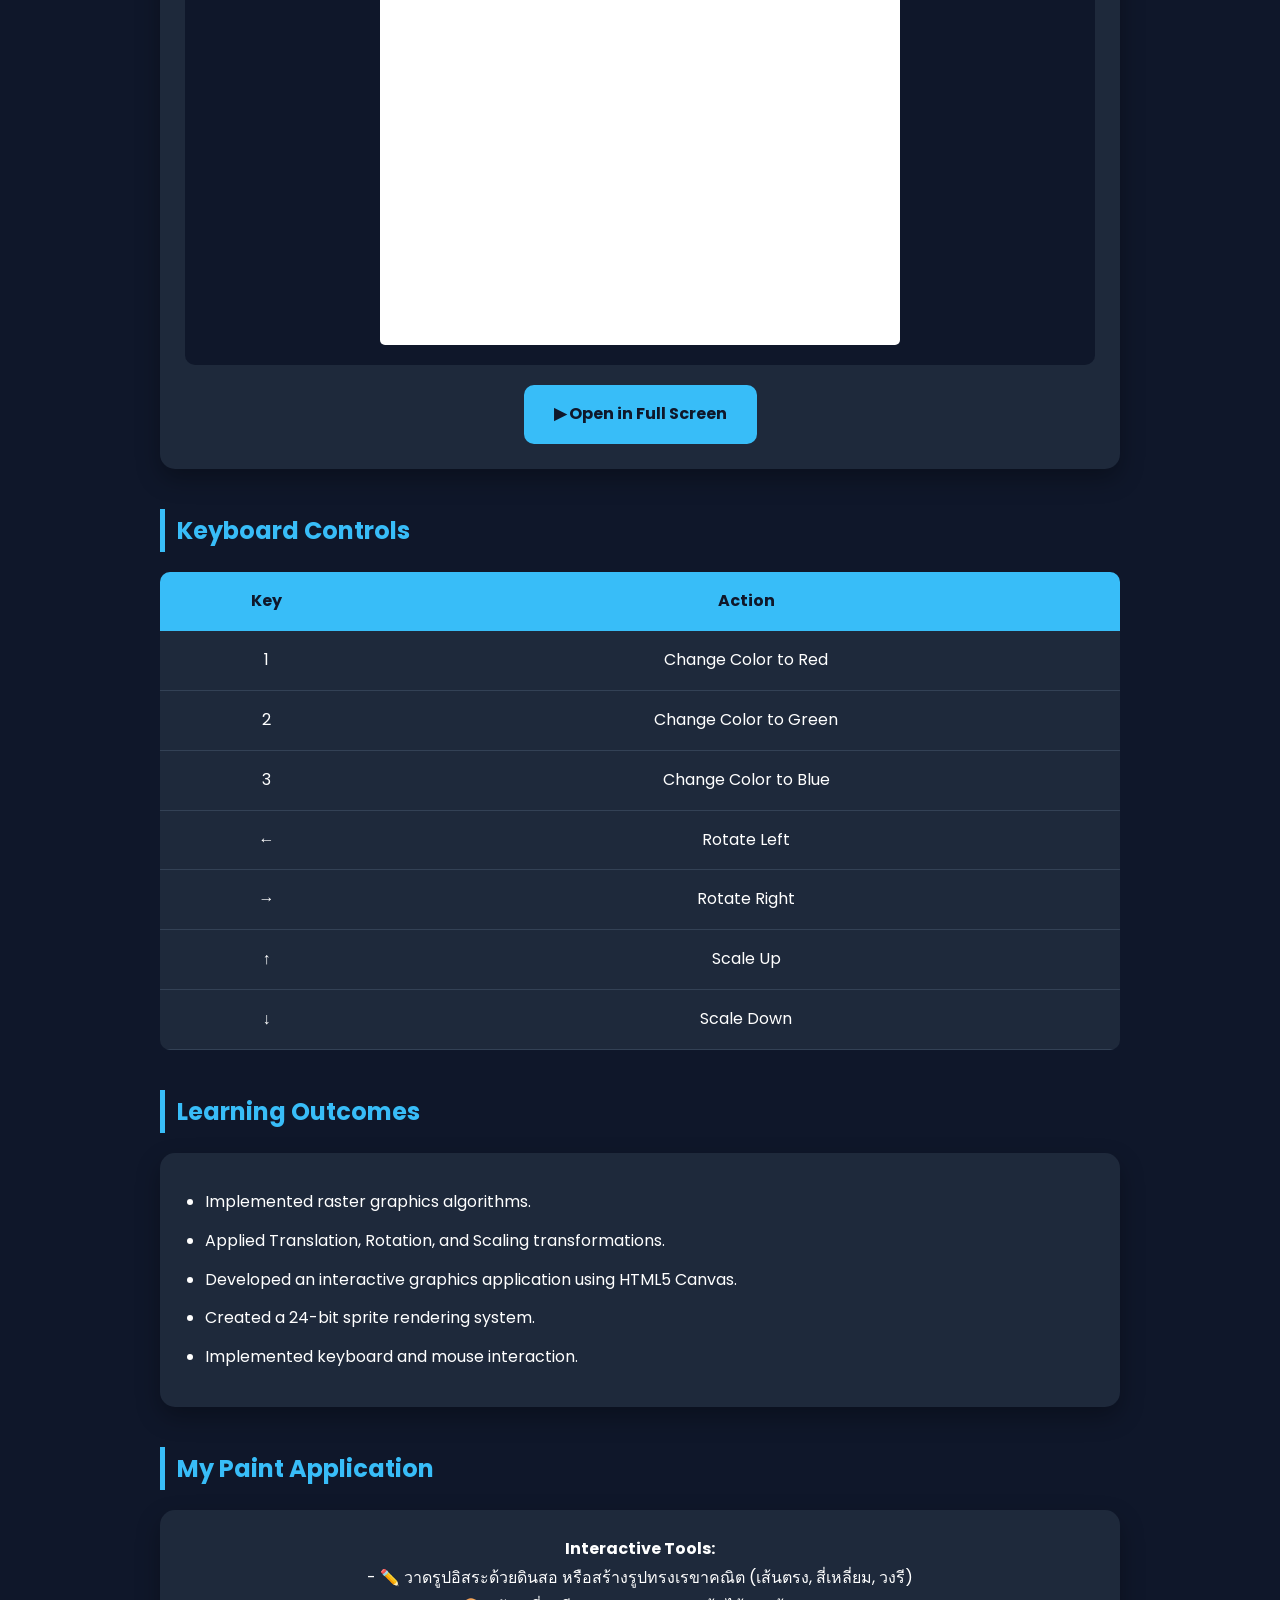
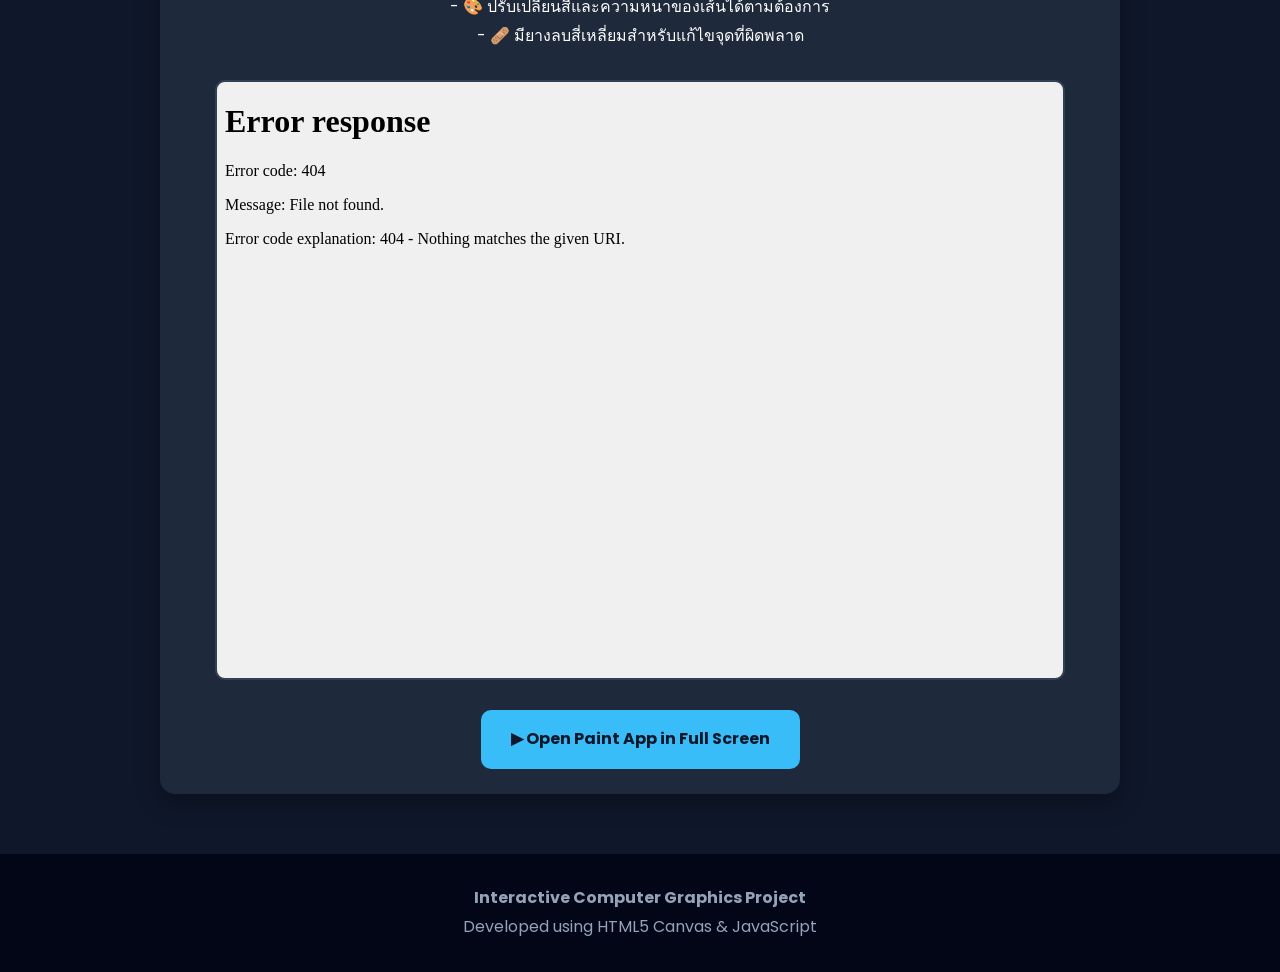
==== commit f4b137b0: "Update index.html" ====
--- a/index.html
+++ b/index.html
@@ -8,91 +8,91 @@
         /* Google Font */
         @import url('https://fonts.googleapis.com/css2?family=Poppins:wght@300;400;600;700&display=swap');
 
-        *{
-            margin:0;
-            padding:0;
-            box-sizing:border-box;
-            font-family:'Poppins',sans-serif;
-        }
-
-        body{
-            background:#0f172a;
-            color:white;
-            line-height:1.8;
+        * {
+            margin: 0;
+            padding: 0;
+            box-sizing: border-box;
+            font-family: 'Poppins', sans-serif;
+        }
+
+        body {
+            background: #0f172a;
+            color: white;
+            line-height: 1.8;
         }
 
         /* Header */
-        header{
-            background:linear-gradient(135deg,#2563eb,#06b6d4);
-            text-align:center;
-            padding:70px 20px;
-        }
-
-        header h1{
-            font-size:48px;
-            margin-bottom:15px;
-        }
-
-        header p{
-            font-size:18px;
-            opacity:.9;
+        header {
+            background: linear-gradient(135deg, #2563eb, #06b6d4);
+            text-align: center;
+            padding: 70px 20px;
+        }
+
+        header h1 {
+            font-size: 48px;
+            margin-bottom: 15px;
+        }
+
+        header p {
+            font-size: 18px;
+            opacity: .9;
         }
 
         /* Sections */
-        section{
-            max-width:1000px;
-            margin:40px auto;
-            padding:0 20px;
-        }
-
-        section h2{
-            color:#38bdf8;
-            margin-bottom:20px;
-            border-left:5px solid #38bdf8;
-            padding-left:12px;
+        section {
+            max-width: 1000px;
+            margin: 40px auto;
+            padding: 0 20px;
+        }
+
+        section h2 {
+            color: #38bdf8;
+            margin-bottom: 20px;
+            border-left: 5px solid #38bdf8;
+            padding-left: 12px;
         }
 
         /* Card */
-        .card{
-            background:#1e293b;
-            padding:25px;
-            border-radius:15px;
-            box-shadow:0 10px 25px rgba(0,0,0,.3);
+        .card {
+            background: #1e293b;
+            padding: 25px;
+            border-radius: 15px;
+            box-shadow: 0 10px 25px rgba(0,0,0,.3);
         }
 
         /* List */
-        ul{
-            padding-left:20px;
-        }
-
-        li{
-            margin:10px 0;
+        ul {
+            padding-left: 20px;
+        }
+
+        li {
+            margin: 10px 0;
         }
 
         /* Table */
-        table{
-            width:100%;
-            border-collapse:collapse;
-            margin-top:20px;
-            background:#1e293b;
-            border-radius:10px;
-            overflow:hidden;
-        }
-
-        th{
-            background:#38bdf8;
-            color:#0f172a;
-            padding:15px;
-        }
-
-        td{
-            padding:15px;
-            border-bottom:1px solid #334155;
+        table {
+            width: 100%;
+            border-collapse: collapse;
+            margin-top: 20px;
+            background: #1e293b;
+            border-radius: 10px;
+            overflow: hidden;
+        }
+
+        th {
+            background: #38bdf8;
+            color: #0f172a;
+            padding: 15px;
+        }
+
+        td {
+            padding: 15px;
+            border-bottom: 1px solid #334155;
             text-align: center;
         }
 
-        tr:hover{
-            background:#334155;
+        tr:hover {
+            background: #334155;
         }
 
         /* iframe container สำหรับโชว์เคสงาน */
@@ -106,57 +106,76 @@
         }
 
         iframe {
+            width: 100%;
+            border: none;
+            border-radius: 5px;
+        }
+
+        /* iframe สเปกเฉพาะสำหรับ Raster Demo */
+        .raster-iframe {
             width: 520px;
             height: 520px;
-            border: none;
-            background: white; /* เพื่อให้พื้นหลัง canvas เป็นสีขาว */
-            border-radius: 5px;
+            background: white;
+        }
+
+        /* iframe สเปกเฉพาะสำหรับ Paint App */
+        .paint-iframe {
+            max-width: 850px;
+            height: 600px;
+            border: 2px solid #334155;
+            border-radius: 10px;
+            background: #f0f0f0;
         }
 
         /* Button */
-        .button{
-            display:inline-block;
-            margin-top:20px;
-            padding:15px 30px;
-            background:#38bdf8;
-            color:#0f172a;
-            text-decoration:none;
-            font-weight:bold;
-            border-radius:10px;
-            transition:.3s;
-        }
-
-        .button:hover{
-            background:white;
-            transform:translateY(-4px);
+        .button {
+            display: inline-block;
+            margin-top: 20px;
+            padding: 15px 30px;
+            background: #38bdf8;
+            color: #0f172a;
+            text-decoration: none;
+            font-weight: bold;
+            border-radius: 10px;
+            transition: .3s;
+        }
+
+        .button:hover {
+            background: white;
+            transform: translateY(-4px);
         }
 
         /* Footer */
-        footer{
-            margin-top:60px;
-            padding:30px;
-            text-align:center;
-            background:#020617;
-            color:#94a3b8;
+        footer {
+            margin-top: 60px;
+            padding: 30px;
+            text-align: center;
+            background: #020617;
+            color: #94a3b8;
         }
 
         /* Responsive */
-        @media(max-width:768px){
-            header h1{
-                font-size:32px;
-            }
-
-            table{
-                font-size:14px;
-            }
-
-            section{
-                padding:15px;
+        @media(max-width: 768px) {
+            header h1 {
+                font-size: 32px;
+            }
+
+            table {
+                font-size: 14px;
+            }
+
+            section {
+                padding: 15px;
             }
             
-            iframe {
+            .raster-iframe {
                 width: 100%;
-                height: 400px; /* ปรับขนาดให้เล็กลงบนมือถือ */
+                height: 400px;
+            }
+
+            .paint-iframe {
+                width: 100%;
+                height: 500px;
             }
         }
     </style>
@@ -200,7 +219,7 @@
     </div>
 </section>
 
-<!-- ส่วนที่แก้ไขแล้ว: ดึงผลงานมาแสดง -->
+<!-- ส่วนแสดงผล Raster Graphics Showcase -->
 <section>
     <h2>Live Demo Showcase</h2>
     <div class="card" style="text-align: center;">
@@ -212,8 +231,7 @@
         </p>
         
         <div class="iframe-container">
-            <!-- แก้ชื่อไฟล์ตรงนี้ให้ตรงกับใน GitHub แล้ว -->
-            <iframe src="800_interactional_3.html" title="Raster Graphics Showcase" scrolling="no"></iframe>
+            <iframe class="raster-iframe" src="800_interactional_3.html" title="Raster Graphics Showcase" scrolling="no"></iframe>
         </div>
         
         <a class="button" href="800_interactional_3.html" target="_blank">
@@ -273,6 +291,27 @@
     </div>
 </section>
 
+<!-- ส่วนที่เพิ่มใหม่: แสดงผล Paint Application -->
+<section>
+    <h2>My Paint Application</h2>
+    <div class="card" style="text-align: center;">
+        <p>
+            <strong>Interactive Tools:</strong><br>
+            - ✏️ วาดรูปอิสระด้วยดินสอ หรือสร้างรูปทรงเรขาคณิต (เส้นตรง, สี่เหลี่ยม, วงรี)<br>
+            - 🎨 ปรับเปลี่ยนสีและความหนาของเส้นได้ตามต้องการ<br>
+            - 🩹 มียางลบสี่เหลี่ยมสำหรับแก้ไขจุดที่ผิดพลาด
+        </p>
+        
+        <div class="iframe-container" style="background: transparent; padding: 10px 0;">
+            <iframe class="paint-iframe" src="paint.html" title="My Paint App"></iframe>
+        </div>
+        
+        <a class="button" href="paint.html" target="_blank">
+            ▶ Open Paint App in Full Screen
+        </a>
+    </div>
+</section>
+
 <footer>
     <p><strong>Interactive Computer Graphics Project</strong></p>
     <p>Developed using HTML5 Canvas & JavaScript</p>
